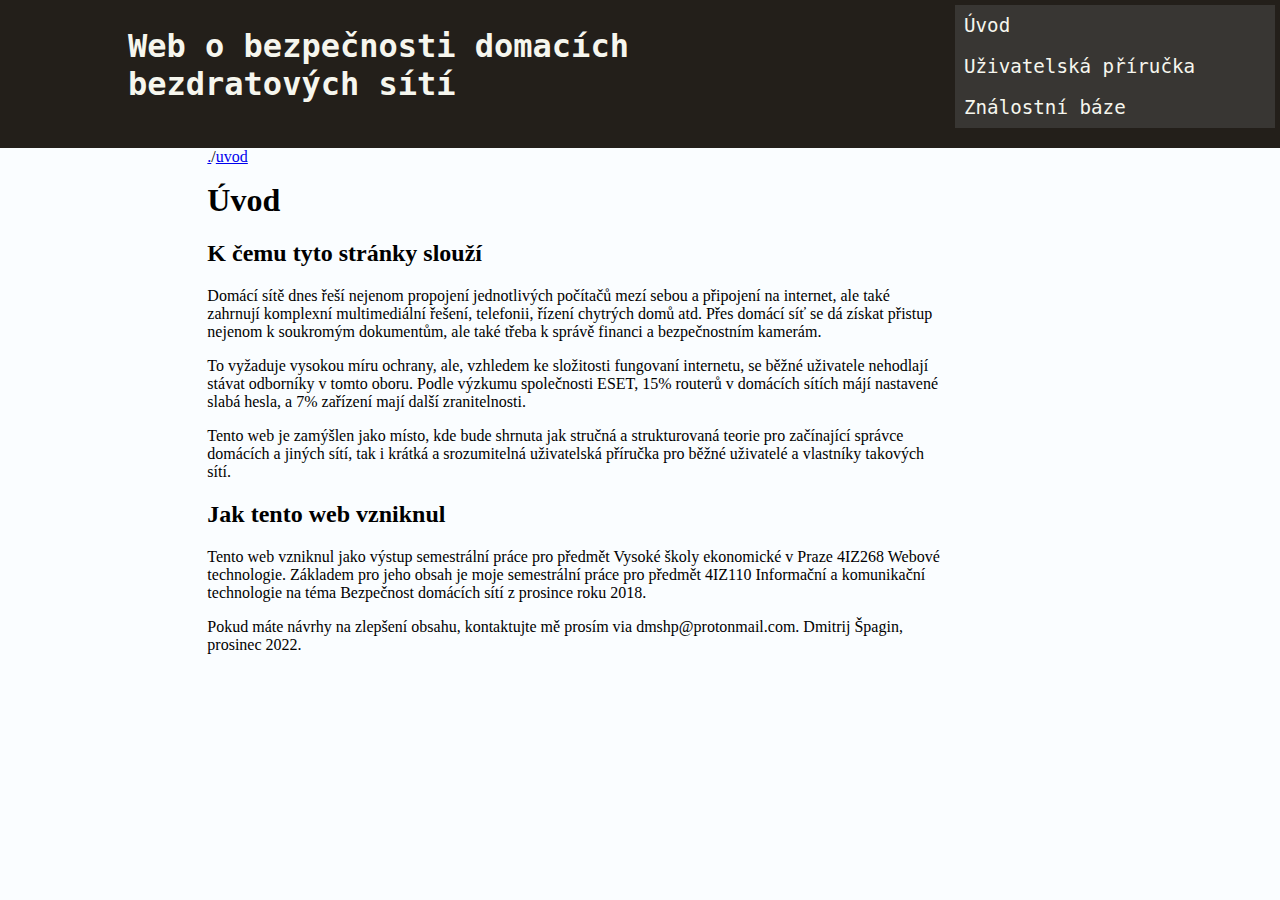
==== WEB/bezpecnost-domacich-siti/uvod/index.html @ 4afe1d1c "css pro tisk a drobne upravy" ====
<!DOCTYPE html>
<html lang="cs">
<head>
    <meta charset="UTF-8">
    <meta http-equiv="X-UA-Compatible" content="IE=edge">
    <meta name="viewport" content="width=device-width, initial-scale=1.0">
    <title>Úvod | Web o bezpečnosti domacích bezdratových sítí</title>
    <link rel="stylesheet" href="./../assets/css/main.css" media="screen">
    <link rel="stylesheet" href="./../assets/css/print.css" media="print">
</head>
<body>
    <header>
        <h2 class="webName">Web o bezpečnosti domacích bezdratových sítí</h2>
    </header>
    <div id="navBar">
        <ul class="navList">
            <li><a class="navLevel1 navLink" href="./../uvod/index.html">Úvod</a></li>
            <li><a class="navLevel1 navLink" href="./../zakladni-uzivatelska-prirucka/index.html">Uživatelská příručka</a></li>
            <li><a class="navLevel1 navParentLink" href="./../znalostni-baze/index.html">Ználostní báze</a>
                <ul class="navList">
                    <li><a class="navLevel2 navLink" href="./../znalostni-baze/struktura-a-topologie/index.html">Struktura a topologie</a></li>
                    <li><a class="navLevel2 navLink" href="./../znalostni-baze/potencialni-hrozby/index.html">Potenciální hrozby</a></li>
                    <li><a class="navLevel2 navParentLink" href="./../znalostni-baze/metody-zabezpeceni/index.html">Metody zabezpečení</a>
                        <ul class="navList">
                            <li><a class="navLevel3 navLink" href="./../znalostni-baze/metody-zabezpeceni/ochrana-obvodu/index.html">Ochrana obvodu</a></li>
                            <li><a class="navLevel3 navLink" href="./../znalostni-baze/metody-zabezpeceni/zabezpeceni-bezdratove-site/index.html">Zabezpečení bezdrátové sítě</a></li>
                            <li><a class="navLevel3 navLink" href="./../znalostni-baze/metody-zabezpeceni/zabezpeceni-uvnitr-site/index.html">Zabezpečení uvnitř sítě</a></li>
                        </ul>
                    </li>
                </ul>
            </li>
        </ul>
    </div>
    <div class="pageLocation">
        <a href="./../index.html">.</a>/<a href="./index.html">uvod</a>
    </div>
    <div class="content">
        <p><h1 class="pageName">Úvod</h1></p>
        <p><h2>K čemu tyto stránky slouží</h2></p>
        <p>Domácí sítě dnes řeší nejenom propojení jednotlivých počítačů mezí sebou a připojení na internet, ale také zahrnují komplexní multimediální řešení, telefonii, řízení chytrých domů atd. Přes domácí síť se dá získat přistup nejenom k soukromým dokumentům, ale také třeba k správě financi a bezpečnostním kamerám.</p>
        <p>To vyžaduje vysokou míru ochrany, ale, vzhledem ke složitosti fungovaní internetu, se běžné uživatele nehodlají stávat odborníky v tomto oboru. Podle výzkumu společnosti ESET, 15% routerů v domácích sítích májí nastavené slabá hesla, a 7% zařízení mají další zranitelnosti.</p>
        <p>Tento web je zamýšlen jako místo, kde bude shrnuta jak stručná a strukturovaná teorie pro začínající správce domácích a jiných sítí, tak i krátká a srozumitelná uživatelská příručka pro běžné uživatelé a vlastníky takových sítí.</p>
        <p><h2>Jak tento web vzniknul</h2></p>
        <p>Tento web vzniknul jako výstup semestrální práce pro předmět Vysoké školy ekonomické v Praze 4IZ268 Webové technologie. Základem pro jeho obsah je moje semestrální práce pro předmět 4IZ110 Informační a komunikační technologie na téma Bezpečnost domácích sítí z prosince roku 2018.</p>
        <p>Pokud máte návrhy na zlepšení obsahu, kontaktujte mě prosím via dmshp@protonmail.com. Dmitrij Špagin, prosinec 2022.</p>
    </div>
</body>
</html>
---- WEB/bezpecnost-domacich-siti/assets/css/main.css ----
body{
    margin: 0;
    background-color: rgb(250, 253, 255);
    min-width: 860px;
}
header{
    background-color: #231f1a;
    height: 148px;
    /* min-width: 860px; */
}
.webName{
    font-family:"Lucida Console", monospace;
    color: rgb(246, 246, 238);
    margin: 0;
    width: 602px;
    padding-top: 27px;
    padding-left: 10%;
    font-size: xx-large;
    display: inline-block;
    position:absolute;
}
#navBar{
    width: 25%;
    min-width: 300px;
    position:fixed;
    top: 0;
    right: 0;
    padding: 5px;
 /* display: inline-block; */
    background-color: #231f1a;
}
ul.navList{
    margin: 0;
    padding: 0;
    list-style: none;
}
.navLink{
    display: block;
    /* margin-left: 5px; */
    border-color: #231f1a;
    border-top: 5px;
    /* margin-bottom: 0; */
    padding: 9px;
    /* background-color: #a5a3a0; */
    font-family:"Lucida Console", monospace;
    text-decoration: none;
    font-size: larger;
    color: rgb(246, 246, 238);
}
.navParentLink{
    display: block;
    margin: 0px;
    border-color: #231f1a;
    border-top: 5px;
    /* margin-bottom: 0; */
    padding: 9px;
    /* background-color: #383633; */
    font-family:"Lucida Console", monospace;
    text-decoration: none;
    font-size: larger;
    color: rgb(246, 246, 238); 
}
.navParentLink + ul.navList{
    display:none;
}
.navParentLink:hover + ul.navList{
    display:block;
}
ul.navList:hover{
    display:block;
}
.navLevel1{
    background-color: #383633;
}
.navLevel2{
    background-color: #585857;
    display: block;
    /* padding-left: 25px; */
}
.navLevel3{
    background-color: #908f8e;
    display: block;
    /* padding-left: 45px; */
}
.navLink:hover{
    background-color: #3fb8f9;
    text-decoration: underline;
}
.navLink:focus{
    background-color: #43748e;
    text-decoration: underline;
}
.navParentLink:hover{
    background-color: #3fb8f9;
    text-decoration: underline;
}
.navParentLink:focus{
    background-color: #43748e;
    text-decoration: underline;
}
.pageLocation{
    padding-left: 16.2%;
}
.pageName{
    margin-top: 15px;
}
.content{
    padding-left: 16.2%;
    padding-right: 26.24%;
    min-width: 480px;
    max-width: 734px;
}
---- WEB/bezpecnost-domacich-siti/assets/css/print.css ----
header{
    height: 110px;
}
.webName{
    font-family:"Lucida Console", monospace;
    color: rgb(0, 0, 0);
    margin: 0;
    width: 602px;
    padding-top: 27px;
    /* padding-left: 10%; */
    font-size: xx-large;
    display: inline-block;
    position:absolute;
}
#navBar{
    display: none;
}
.pageLocation{
    display: none;
}
.pageName{
    margin-top: 15px;
}
.content{
    padding-left: 14.14%;
    padding-right: 14.14%;
}
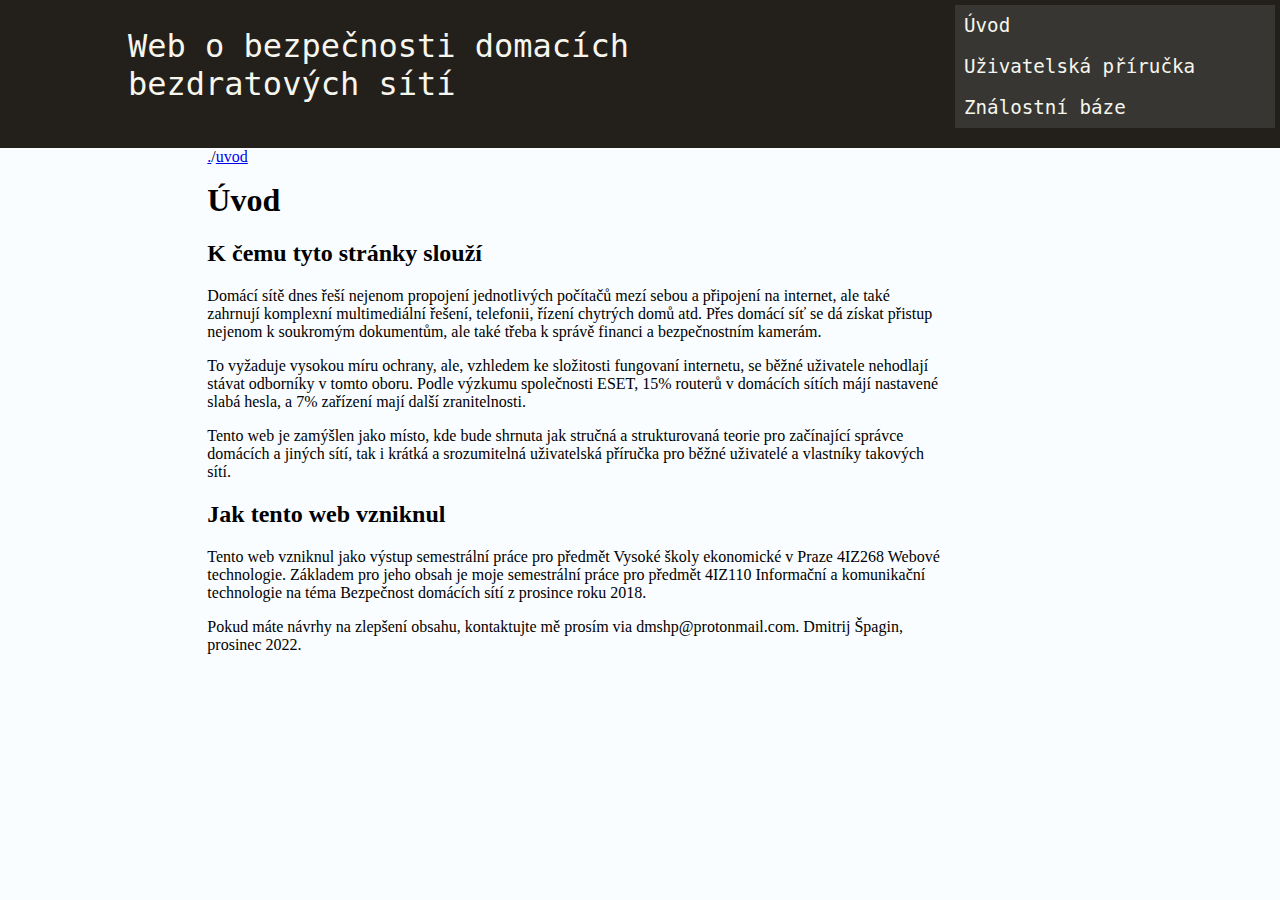
==== commit 7bc6617c: "pridani faviconu" ====
--- a/WEB/bezpecnost-domacich-siti/uvod/index.html
+++ b/WEB/bezpecnost-domacich-siti/uvod/index.html
@@ -7,10 +7,12 @@
     <title>Úvod | Web o bezpečnosti domacích bezdratových sítí</title>
     <link rel="stylesheet" href="./../assets/css/main.css" media="screen">
     <link rel="stylesheet" href="./../assets/css/print.css" media="print">
+    <link rel="icon" type="image/png" href="./../assets/img/favicon.png">
 </head>
 <body>
     <header>
-        <h2 class="webName">Web o bezpečnosti domacích bezdratových sítí</h2>
+        <!-- <h2 id="webName">Web o bezpečnosti domacích bezdratových sítí</h2> -->
+        <a id="webName" href="./..">Web o bezpečnosti domacích bezdratových sítí</a>
     </header>
     <div id="navBar">
         <ul class="navList">
@@ -32,7 +34,7 @@
         </ul>
     </div>
     <div class="pageLocation">
-        <a href="./../index.html">.</a>/<a href="./index.html">uvod</a>
+        <a href="./..">.</a>/<a href=".">uvod</a>
     </div>
     <div class="content">
         <p><h1 class="pageName">Úvod</h1></p>
--- a/WEB/bezpecnost-domacich-siti/assets/css/main.css
+++ b/WEB/bezpecnost-domacich-siti/assets/css/main.css
@@ -8,8 +8,9 @@
     height: 148px;
     /* min-width: 860px; */
 }
-.webName{
+#webName{
     font-family:"Lucida Console", monospace;
+    text-decoration: none;
     color: rgb(246, 246, 238);
     margin: 0;
     width: 602px;
@@ -19,6 +20,12 @@
     display: inline-block;
     position:absolute;
 }
+/* 
+*
+*navigation menu styling
+*
+*
+*/
 #navBar{
     width: 25%;
     min-width: 300px;
@@ -36,12 +43,7 @@
 }
 .navLink{
     display: block;
-    /* margin-left: 5px; */
-    border-color: #231f1a;
-    border-top: 5px;
-    /* margin-bottom: 0; */
     padding: 9px;
-    /* background-color: #a5a3a0; */
     font-family:"Lucida Console", monospace;
     text-decoration: none;
     font-size: larger;
@@ -50,11 +52,7 @@
 .navParentLink{
     display: block;
     margin: 0px;
-    border-color: #231f1a;
-    border-top: 5px;
-    /* margin-bottom: 0; */
     padding: 9px;
-    /* background-color: #383633; */
     font-family:"Lucida Console", monospace;
     text-decoration: none;
     font-size: larger;
@@ -75,12 +73,10 @@
 .navLevel2{
     background-color: #585857;
     display: block;
-    /* padding-left: 25px; */
 }
 .navLevel3{
     background-color: #908f8e;
     display: block;
-    /* padding-left: 45px; */
 }
 .navLink:hover{
     background-color: #3fb8f9;
@@ -98,6 +94,13 @@
     background-color: #43748e;
     text-decoration: underline;
 }
+/* 
+*end of navigation menu styling
+*
+*
+
+*/
+
 .pageLocation{
     padding-left: 16.2%;
 }
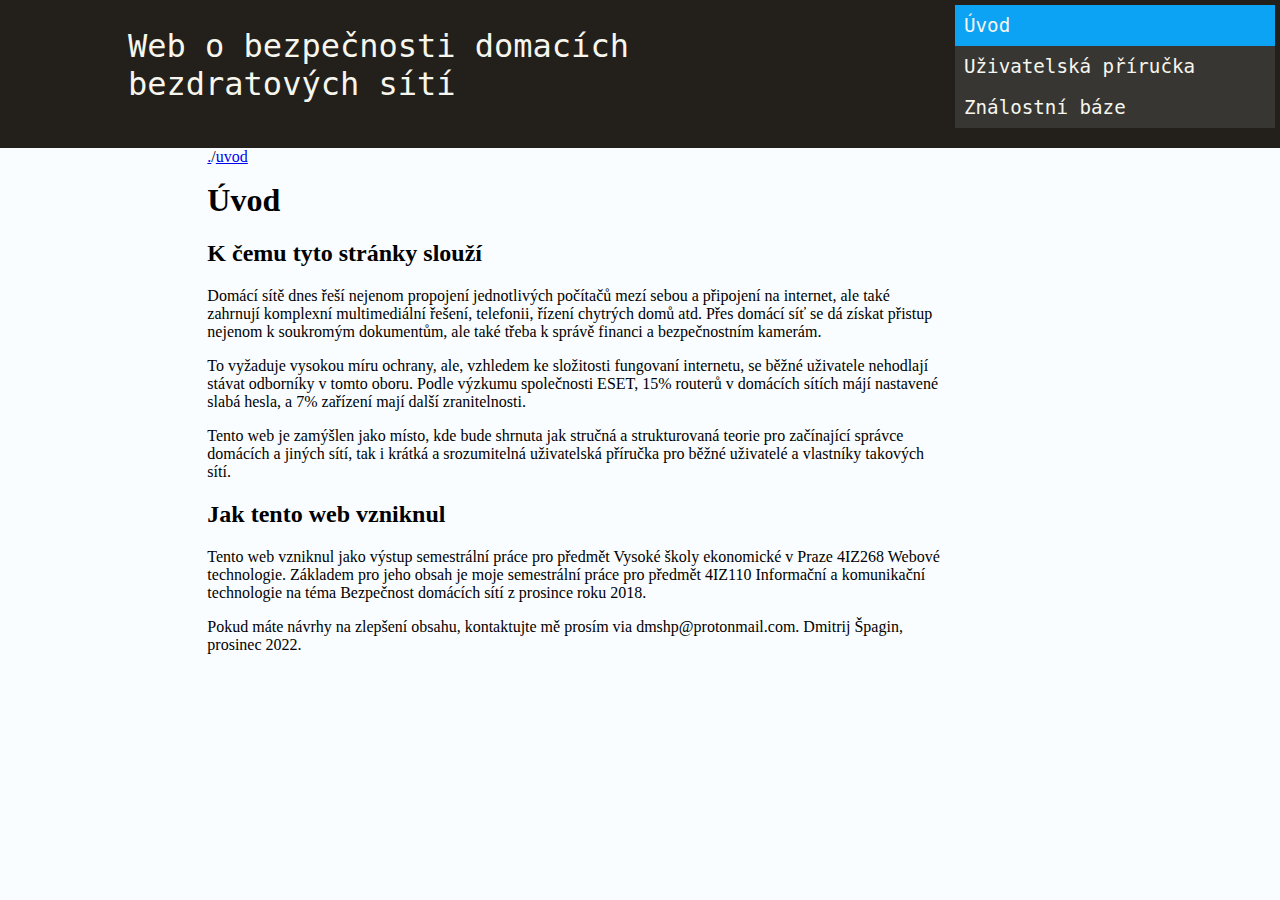
==== commit 6970da09: "Oznaceni aktualni polozky menu" ====
--- a/WEB/bezpecnost-domacich-siti/uvod/index.html
+++ b/WEB/bezpecnost-domacich-siti/uvod/index.html
@@ -16,7 +16,7 @@
     </header>
     <div id="navBar">
         <ul class="navList">
-            <li><a class="navLevel1 navLink" href="./../uvod/index.html">Úvod</a></li>
+            <li><a id="actualNavItem" class="navLevel1 navLink" href="./../uvod/index.html">Úvod</a></li>
             <li><a class="navLevel1 navLink" href="./../zakladni-uzivatelska-prirucka/index.html">Uživatelská příručka</a></li>
             <li><a class="navLevel1 navParentLink" href="./../znalostni-baze/index.html">Ználostní báze</a>
                 <ul class="navList">
--- a/WEB/bezpecnost-domacich-siti/assets/css/main.css
+++ b/WEB/bezpecnost-domacich-siti/assets/css/main.css
@@ -23,7 +23,6 @@
 /* 
 *
 *navigation menu styling
-*
 *
 */
 #navBar{
@@ -61,11 +60,17 @@
 .navParentLink + ul.navList{
     display:none;
 }
+.navParentLink + ul.navList.navKeepOpen{
+    display:block;
+}
 .navParentLink:hover + ul.navList{
     display:block;
 }
 ul.navList:hover{
     display:block;
+}
+#actualNavItem{
+    background-color: #0ca3f5;
 }
 .navLevel1{
     background-color: #383633;
@@ -94,11 +99,10 @@
     background-color: #43748e;
     text-decoration: underline;
 }
-/* 
+/*
+* 
 *end of navigation menu styling
 *
-*
-
 */
 
 .pageLocation{
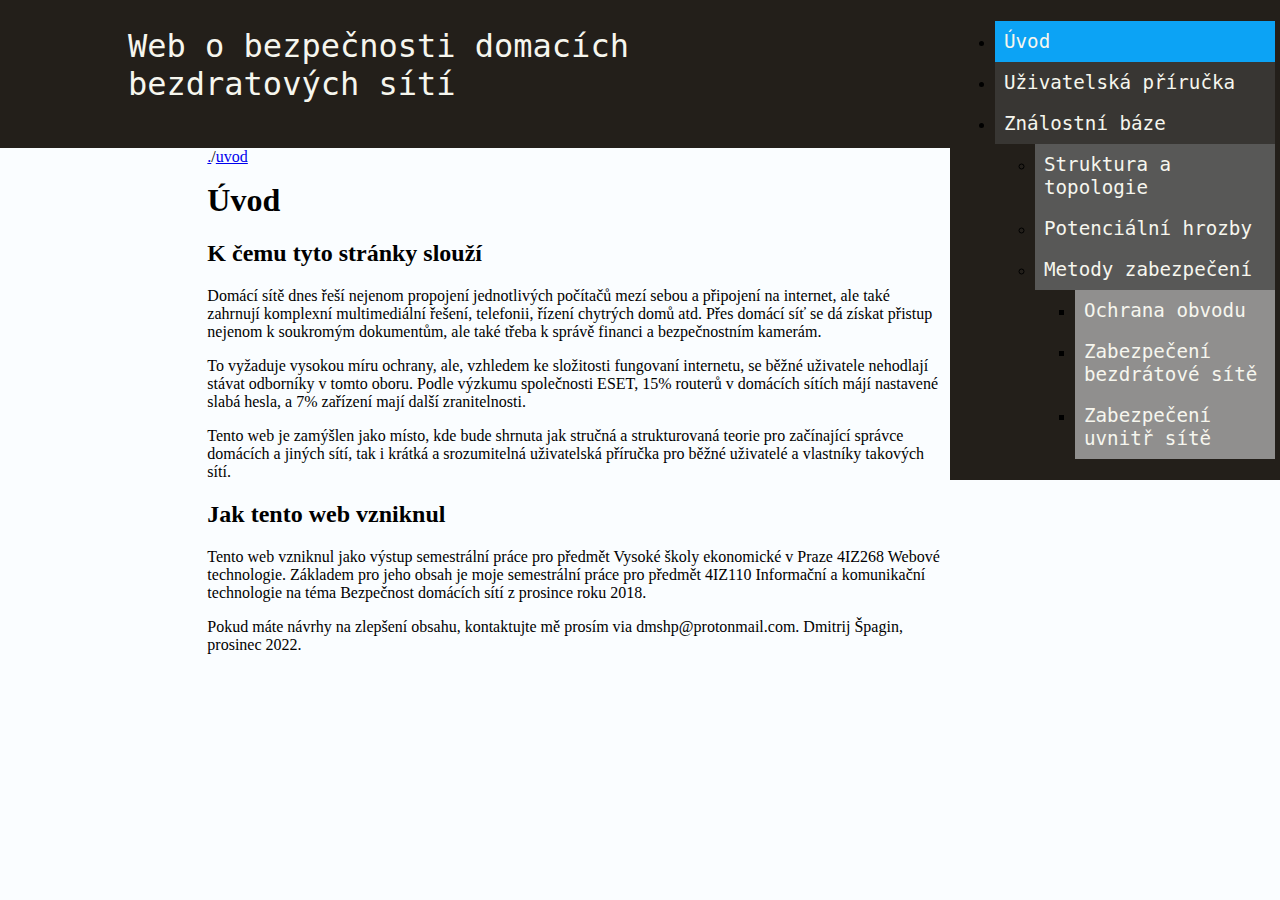
==== commit cf2bb510: "doplneni tagu menu a main kde je to vhodne" ====
--- a/WEB/bezpecnost-domacich-siti/uvod/index.html
+++ b/WEB/bezpecnost-domacich-siti/uvod/index.html
@@ -15,28 +15,28 @@
         <a id="webName" href="./..">Web o bezpečnosti domacích bezdratových sítí</a>
     </header>
     <div id="navBar">
-        <ul class="navList">
+        <menu class="navList">
             <li><a id="actualNavItem" class="navLevel1 navLink" href="./../uvod/index.html">Úvod</a></li>
             <li><a class="navLevel1 navLink" href="./../zakladni-uzivatelska-prirucka/index.html">Uživatelská příručka</a></li>
             <li><a class="navLevel1 navParentLink" href="./../znalostni-baze/index.html">Ználostní báze</a>
-                <ul class="navList">
+                <menu class="navList">
                     <li><a class="navLevel2 navLink" href="./../znalostni-baze/struktura-a-topologie/index.html">Struktura a topologie</a></li>
                     <li><a class="navLevel2 navLink" href="./../znalostni-baze/potencialni-hrozby/index.html">Potenciální hrozby</a></li>
                     <li><a class="navLevel2 navParentLink" href="./../znalostni-baze/metody-zabezpeceni/index.html">Metody zabezpečení</a>
-                        <ul class="navList">
+                        <menu class="navList">
                             <li><a class="navLevel3 navLink" href="./../znalostni-baze/metody-zabezpeceni/ochrana-obvodu/index.html">Ochrana obvodu</a></li>
                             <li><a class="navLevel3 navLink" href="./../znalostni-baze/metody-zabezpeceni/zabezpeceni-bezdratove-site/index.html">Zabezpečení bezdrátové sítě</a></li>
                             <li><a class="navLevel3 navLink" href="./../znalostni-baze/metody-zabezpeceni/zabezpeceni-uvnitr-site/index.html">Zabezpečení uvnitř sítě</a></li>
-                        </ul>
+                        </menu>
                     </li>
-                </ul>
+                </menu>
             </li>
-        </ul>
+        </menu>
     </div>
     <div class="pageLocation">
         <a href="./..">.</a>/<a href=".">uvod</a>
     </div>
-    <div class="content">
+    <main class="content">
         <p><h1 class="pageName">Úvod</h1></p>
         <p><h2>K čemu tyto stránky slouží</h2></p>
         <p>Domácí sítě dnes řeší nejenom propojení jednotlivých počítačů mezí sebou a připojení na internet, ale také zahrnují komplexní multimediální řešení, telefonii, řízení chytrých domů atd. Přes domácí síť se dá získat přistup nejenom k soukromým dokumentům, ale také třeba k správě financi a bezpečnostním kamerám.</p>
@@ -45,6 +45,6 @@
         <p><h2>Jak tento web vzniknul</h2></p>
         <p>Tento web vzniknul jako výstup semestrální práce pro předmět Vysoké školy ekonomické v Praze 4IZ268 Webové technologie. Základem pro jeho obsah je moje semestrální práce pro předmět 4IZ110 Informační a komunikační technologie na téma Bezpečnost domácích sítí z prosince roku 2018.</p>
         <p>Pokud máte návrhy na zlepšení obsahu, kontaktujte mě prosím via dmshp@protonmail.com. Dmitrij Špagin, prosinec 2022.</p>
-    </div>
+    </main>
 </body>
 </html>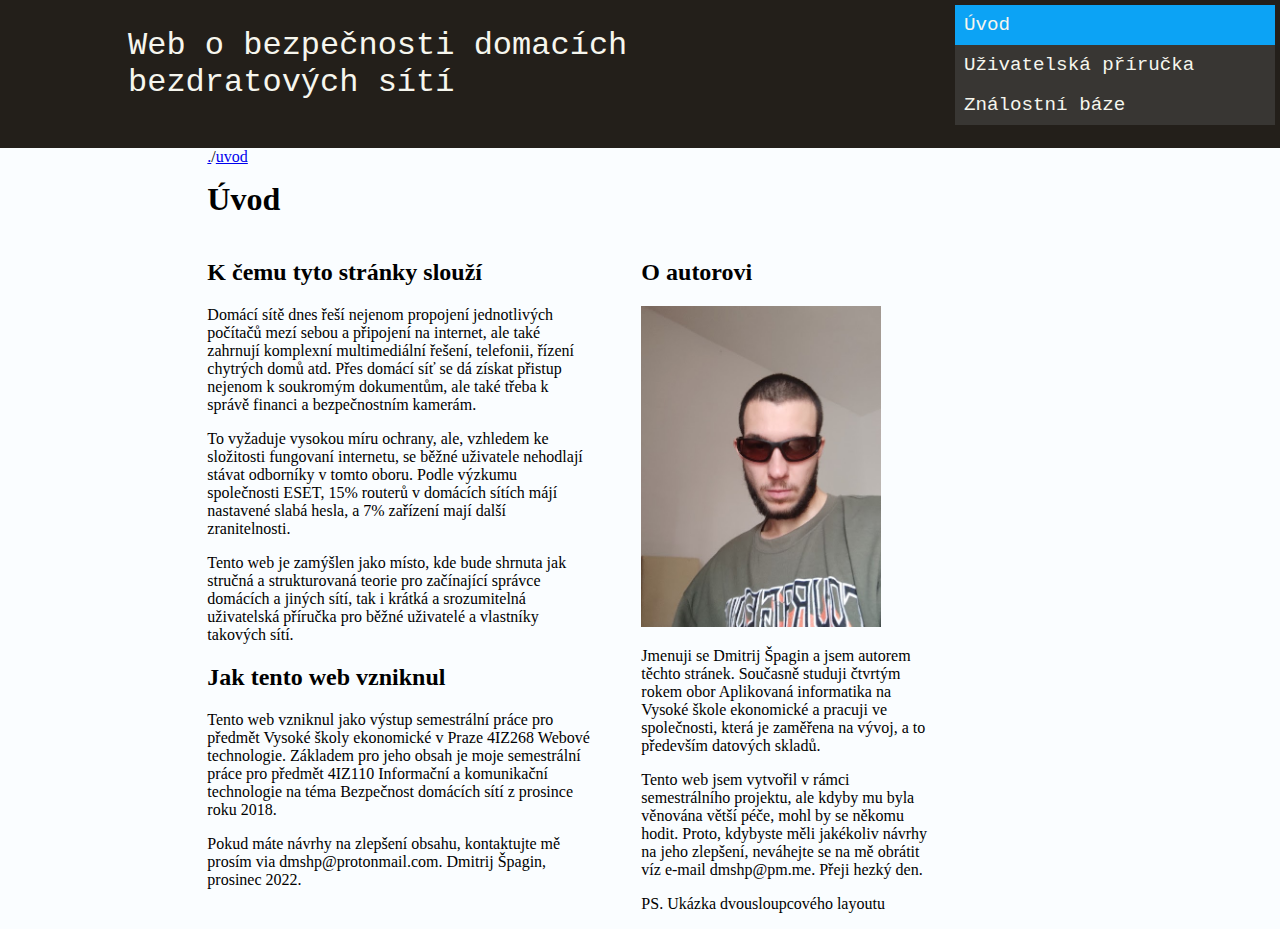
==== commit 9d737060: "drobne upravy" ====
--- a/WEB/bezpecnost-domacich-siti/uvod/index.html
+++ b/WEB/bezpecnost-domacich-siti/uvod/index.html
@@ -36,15 +36,26 @@
     <div class="pageLocation">
         <a href="./..">.</a>/<a href=".">uvod</a>
     </div>
-    <main class="content">
-        <p><h1 class="pageName">Úvod</h1></p>
-        <p><h2>K čemu tyto stránky slouží</h2></p>
-        <p>Domácí sítě dnes řeší nejenom propojení jednotlivých počítačů mezí sebou a připojení na internet, ale také zahrnují komplexní multimediální řešení, telefonii, řízení chytrých domů atd. Přes domácí síť se dá získat přistup nejenom k soukromým dokumentům, ale také třeba k správě financi a bezpečnostním kamerám.</p>
-        <p>To vyžaduje vysokou míru ochrany, ale, vzhledem ke složitosti fungovaní internetu, se běžné uživatele nehodlají stávat odborníky v tomto oboru. Podle výzkumu společnosti ESET, 15% routerů v domácích sítích májí nastavené slabá hesla, a 7% zařízení mají další zranitelnosti.</p>
-        <p>Tento web je zamýšlen jako místo, kde bude shrnuta jak stručná a strukturovaná teorie pro začínající správce domácích a jiných sítí, tak i krátká a srozumitelná uživatelská příručka pro běžné uživatelé a vlastníky takových sítí.</p>
-        <p><h2>Jak tento web vzniknul</h2></p>
-        <p>Tento web vzniknul jako výstup semestrální práce pro předmět Vysoké školy ekonomické v Praze 4IZ268 Webové technologie. Základem pro jeho obsah je moje semestrální práce pro předmět 4IZ110 Informační a komunikační technologie na téma Bezpečnost domácích sítí z prosince roku 2018.</p>
-        <p>Pokud máte návrhy na zlepšení obsahu, kontaktujte mě prosím via dmshp@protonmail.com. Dmitrij Špagin, prosinec 2022.</p>
+    <div class="content">
+        <h1 class="pageName">Úvod</h1>
+    </div>
+    <main class="content multiColumn">
+        <section class="mainContent">
+            <p><h2>K čemu tyto stránky slouží</h2></p>
+            <p>Domácí sítě dnes řeší nejenom propojení jednotlivých počítačů mezí sebou a připojení na internet, ale také zahrnují komplexní multimediální řešení, telefonii, řízení chytrých domů atd. Přes domácí síť se dá získat přistup nejenom k soukromým dokumentům, ale také třeba k správě financi a bezpečnostním kamerám.</p>
+            <p>To vyžaduje vysokou míru ochrany, ale, vzhledem ke složitosti fungovaní internetu, se běžné uživatele nehodlají stávat odborníky v tomto oboru. Podle výzkumu společnosti ESET, 15% routerů v domácích sítích májí nastavené slabá hesla, a 7% zařízení mají další zranitelnosti.</p>
+            <p>Tento web je zamýšlen jako místo, kde bude shrnuta jak stručná a strukturovaná teorie pro začínající správce domácích a jiných sítí, tak i krátká a srozumitelná uživatelská příručka pro běžné uživatelé a vlastníky takových sítí.</p>
+            <p><h2>Jak tento web vzniknul</h2></p>
+            <p>Tento web vzniknul jako výstup semestrální práce pro předmět Vysoké školy ekonomické v Praze 4IZ268 Webové technologie. Základem pro jeho obsah je moje semestrální práce pro předmět 4IZ110 Informační a komunikační technologie na téma Bezpečnost domácích sítí z prosince roku 2018.</p>
+            <p>Pokud máte návrhy na zlepšení obsahu, kontaktujte mě prosím via dmshp@protonmail.com. Dmitrij Špagin, prosinec 2022.</p>
+        </section>
+        <section class="sidebar">
+            <p><h2>O autorovi</h2></p>
+            <img src="./../assets/img/fotka-autora.jpeg" alt="Portrét autora" width="80%">
+            <p>Jmenuji se Dmitrij Špagin a jsem autorem těchto stránek. Současně studuji čtvrtým rokem obor Aplikovaná informatika na Vysoké škole ekonomické a pracuji ve společnosti, která je zaměřena na vývoj, a to především datových skladů.</p>
+            <p>Tento web jsem vytvořil v rámci semestrálního projektu, ale kdyby mu byla věnována větší péče, mohl by se někomu hodit. Proto, kdybyste měli jakékoliv návrhy na jeho zlepšení, neváhejte se na mě obrátit víz e-mail dmshp@pm.me. Přeji hezký den.</p>
+            <p>PS. Ukázka dvousloupcového layoutu</p>
+        </section>
     </main>
 </body>
 </html>--- a/WEB/bezpecnost-domacich-siti/assets/css/main.css
+++ b/WEB/bezpecnost-domacich-siti/assets/css/main.css
@@ -1,12 +1,12 @@
 body{
     margin: 0;
     background-color: rgb(250, 253, 255);
-    min-width: 860px;
+    min-width: 800px;
 }
 header{
     background-color: #231f1a;
     height: 148px;
-    /* min-width: 860px; */
+    min-width: 800px;
 }
 #webName{
     font-family:"Lucida Console", monospace;
@@ -17,7 +17,7 @@
     padding-top: 27px;
     padding-left: 10%;
     font-size: xx-large;
-    display: inline-block;
+    /* display: inline-block; */
     position:absolute;
 }
 /* 
@@ -35,7 +35,7 @@
  /* display: inline-block; */
     background-color: #231f1a;
 }
-ul.navList{
+menu.navList{
     margin: 0;
     padding: 0;
     list-style: none;
@@ -57,16 +57,16 @@
     font-size: larger;
     color: rgb(246, 246, 238); 
 }
-.navParentLink + ul.navList{
+.navParentLink + menu.navList{
     display:none;
 }
-.navParentLink + ul.navList.navKeepOpen{
+.navParentLink + menu.navList.navKeepOpen{
     display:block;
 }
-.navParentLink:hover + ul.navList{
+.navParentLink:hover + menu.navList{
     display:block;
 }
-ul.navList:hover{
+menu.navList:hover{
     display:block;
 }
 #actualNavItem{
@@ -110,10 +110,27 @@
 }
 .pageName{
     margin-top: 15px;
+    display:block;
 }
 .content{
     padding-left: 16.2%;
-    padding-right: 26.24%;
+    padding-right: 20.24%;
     min-width: 480px;
     max-width: 734px;
+}
+main.content.multiColumn{
+    display: flex;
+    /* width: 1000px; */
+}
+.multiColumn > .sidebar{
+    max-width: 37%;
+    max-width: 300px;
+}
+.multiColumn > .mainContent{
+    /* width: auto; */
+    min-width: 480;
+    padding-right: 7%;
+}
+.caution{
+    color: red;
 }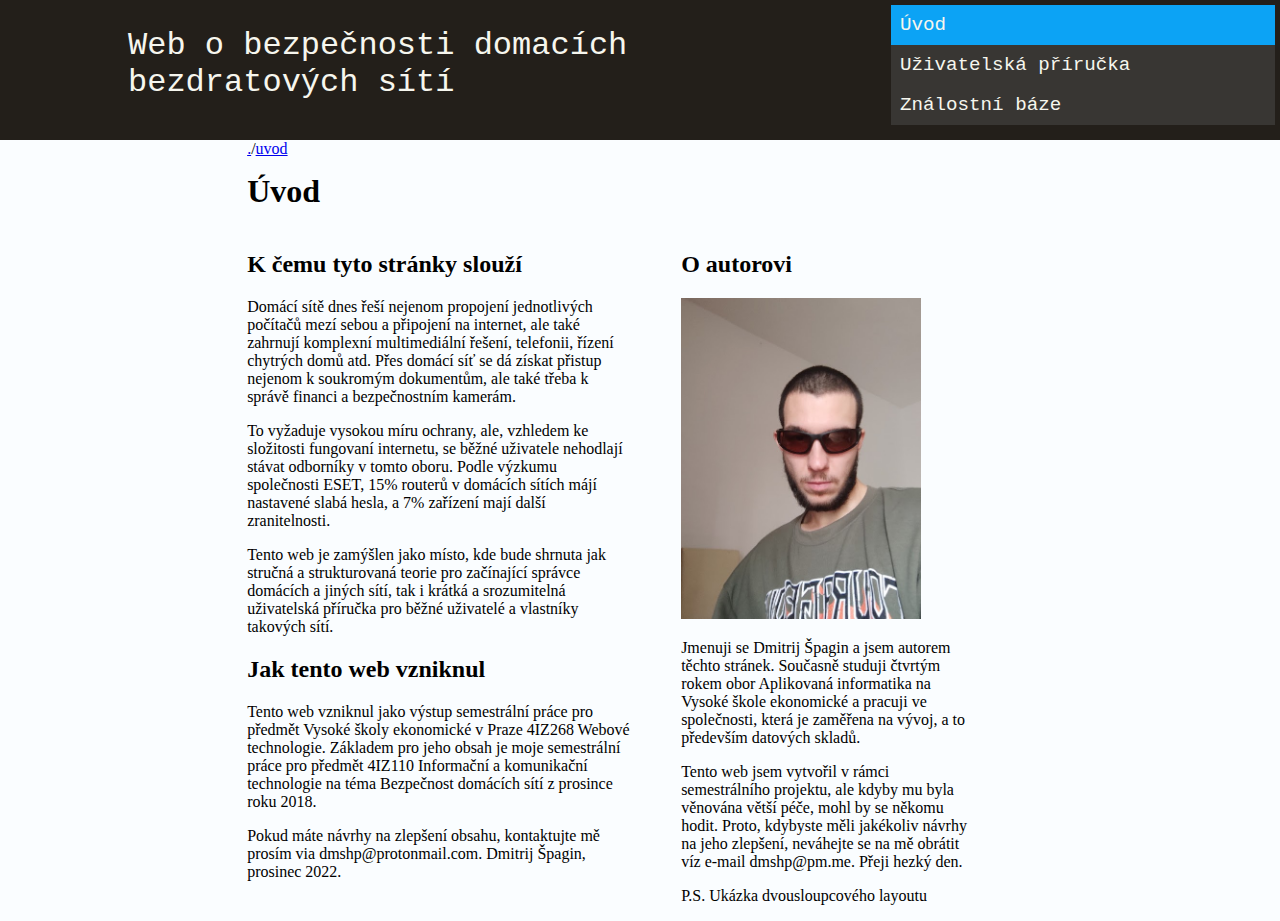
==== commit d90d449e: "transparentnost" ====
--- a/WEB/bezpecnost-domacich-siti/uvod/index.html
+++ b/WEB/bezpecnost-domacich-siti/uvod/index.html
@@ -54,7 +54,7 @@
             <img src="./../assets/img/fotka-autora.jpeg" alt="Portrét autora" width="80%">
             <p>Jmenuji se Dmitrij Špagin a jsem autorem těchto stránek. Současně studuji čtvrtým rokem obor Aplikovaná informatika na Vysoké škole ekonomické a pracuji ve společnosti, která je zaměřena na vývoj, a to především datových skladů.</p>
             <p>Tento web jsem vytvořil v rámci semestrálního projektu, ale kdyby mu byla věnována větší péče, mohl by se někomu hodit. Proto, kdybyste měli jakékoliv návrhy na jeho zlepšení, neváhejte se na mě obrátit víz e-mail dmshp@pm.me. Přeji hezký den.</p>
-            <p>PS. Ukázka dvousloupcového layoutu</p>
+            <p>P.S. Ukázka dvousloupcového layoutu</p>
         </section>
     </main>
 </body>
--- a/WEB/bezpecnost-domacich-siti/assets/css/main.css
+++ b/WEB/bezpecnost-domacich-siti/assets/css/main.css
@@ -1,40 +1,86 @@
 body{
     margin: 0;
     background-color: rgb(250, 253, 255);
-    min-width: 800px;
+    /* min-width: 800px; */
 }
-header{
-    background-color: #231f1a;
-    height: 148px;
-    min-width: 800px;
+
+@media (min-width: 1300px){
+    header{
+        background-color: #231f1a;
+        height: 140px;
+        /* min-width: 800px; */
+        /* padding: auto; */
+        /* text-align: center; */
+    }
+    #webName{
+        font-family:"Lucida Console", monospace;
+        text-decoration: none;
+        color: rgb(246, 246, 238);
+        /* margin:auto; */
+        width: 70%;
+        max-width: 602px;
+        min-width: 560px;
+        margin-top: 27px;
+        /* padding-right: 100px; */
+        padding-left: 17%;
+        font-size: xx-large;
+        /* display: block; */
+        position:absolute;
+    }
+    
+    #navBar{
+        /* width: 25%; */
+        width: 300px;
+        position:fixed;
+        display: block;
+        top: 0;
+        right: 0;
+        padding: 5px;
+        background-color: #231f1a;
+    }
+    .navParentLink + menu.navList.navKeepOpen{
+        display:block;
+    }
 }
-#webName{
-    font-family:"Lucida Console", monospace;
-    text-decoration: none;
-    color: rgb(246, 246, 238);
-    margin: 0;
-    width: 602px;
-    padding-top: 27px;
-    padding-left: 10%;
-    font-size: xx-large;
-    /* display: inline-block; */
-    position:absolute;
+@media (max-width: 1299px){
+    header{
+        background-color: #231f1a;
+        height:140px;
+        /* min-width: 800px; */
+        /* padding: auto; */
+        /* text-align: center; */
+    }
+    #webName{
+        font-family:"Lucida Console", monospace;
+        text-decoration: none;
+        color: rgb(246, 246, 238);
+        /* margin:auto; */
+        width: 55%;
+        max-width: 602px;
+        min-width: 420px;
+        margin-top: 27px;
+        /* padding-right: 100px; */
+        padding-left: 10%;
+        font-size: xx-large;
+        /* display: block; */
+        position:absolute;
+    }
+    #navBar{
+        width: 30%;
+        min-width: 250px;
+        position: absolute;
+        display: inline-block;
+        top: 0;
+        right: 0;
+        padding: 5px;
+        background-color: #231f1a;
+    }
 }
 /* 
 *
 *navigation menu styling
 *
 */
-#navBar{
-    width: 25%;
-    min-width: 300px;
-    position:fixed;
-    top: 0;
-    right: 0;
-    padding: 5px;
- /* display: inline-block; */
-    background-color: #231f1a;
-}
 menu.navList{
     margin: 0;
     padding: 0;
@@ -60,9 +106,7 @@
 .navParentLink + menu.navList{
     display:none;
 }
-.navParentLink + menu.navList.navKeepOpen{
-    display:block;
-}
+
 .navParentLink:hover + menu.navList{
     display:block;
 }
@@ -107,6 +151,10 @@
 
 .pageLocation{
     padding-left: 16.2%;
+    padding-right: 20.24%;
+    min-width: 480px;
+    max-width: 734px;
+    margin: auto;
 }
 .pageName{
     margin-top: 15px;
@@ -117,6 +165,8 @@
     padding-right: 20.24%;
     min-width: 480px;
     max-width: 734px;
+    margin: auto;
+
 }
 main.content.multiColumn{
     display: flex;
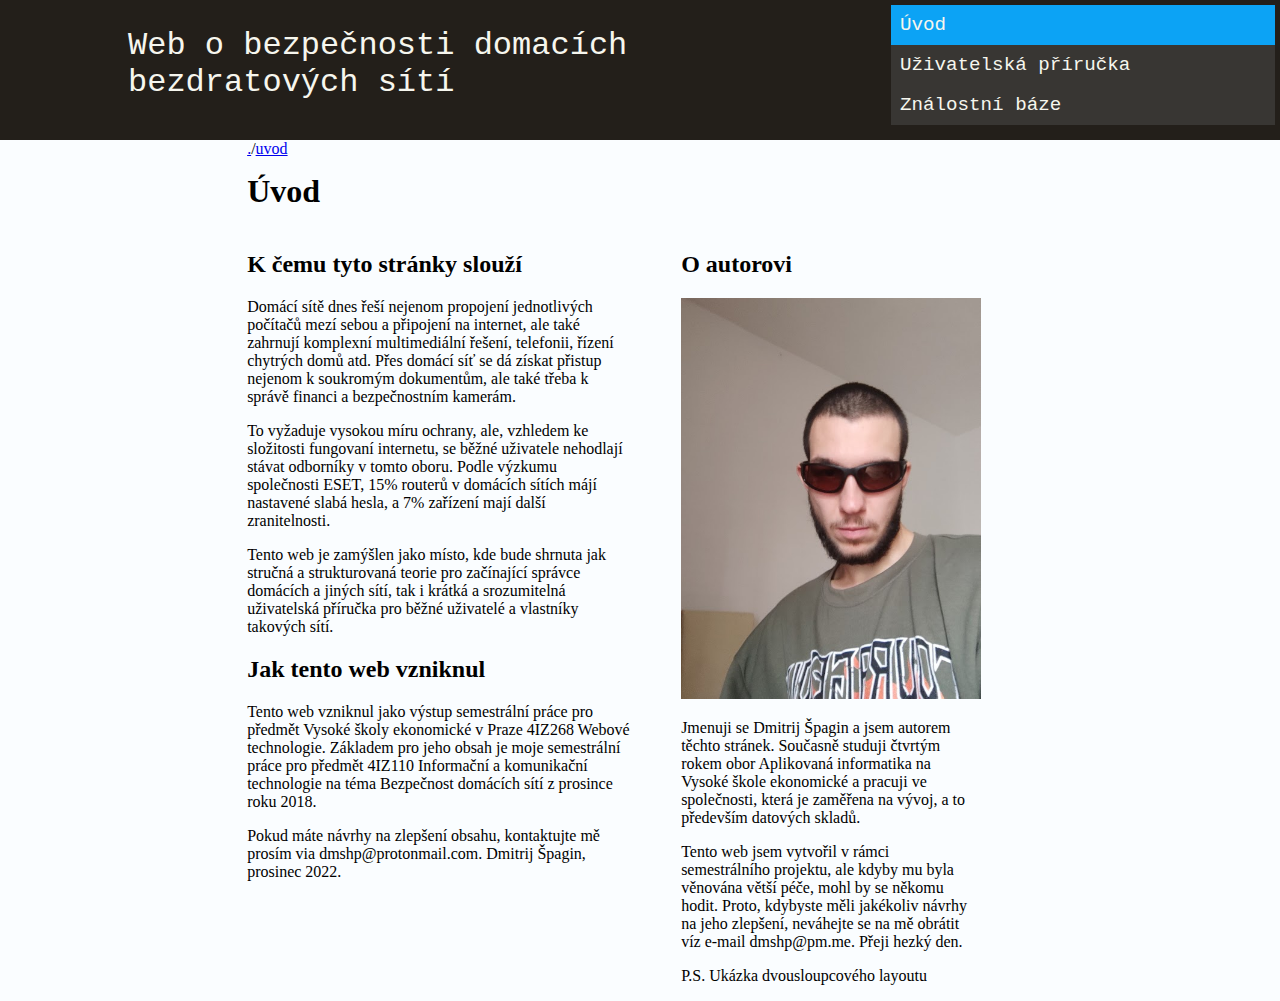
==== commit e1cd7373: "detaily" ====
--- a/WEB/bezpecnost-domacich-siti/uvod/index.html
+++ b/WEB/bezpecnost-domacich-siti/uvod/index.html
@@ -16,17 +16,17 @@
     </header>
     <div id="navBar">
         <menu class="navList">
-            <li><a id="actualNavItem" class="navLevel1 navLink" href="./../uvod/index.html">Úvod</a></li>
-            <li><a class="navLevel1 navLink" href="./../zakladni-uzivatelska-prirucka/index.html">Uživatelská příručka</a></li>
-            <li><a class="navLevel1 navParentLink" href="./../znalostni-baze/index.html">Ználostní báze</a>
+            <li><a id="actualNavItem" class="navLevel1 navLink" href="./../uvod">Úvod</a></li>
+            <li><a class="navLevel1 navLink" href="./../zakladni-uzivatelska-prirucka">Uživatelská příručka</a></li>
+            <li><a class="navLevel1 navParentLink" href="./../znalostni-baze">Ználostní báze</a>
                 <menu class="navList">
-                    <li><a class="navLevel2 navLink" href="./../znalostni-baze/struktura-a-topologie/index.html">Struktura a topologie</a></li>
-                    <li><a class="navLevel2 navLink" href="./../znalostni-baze/potencialni-hrozby/index.html">Potenciální hrozby</a></li>
-                    <li><a class="navLevel2 navParentLink" href="./../znalostni-baze/metody-zabezpeceni/index.html">Metody zabezpečení</a>
+                    <li><a class="navLevel2 navLink" href="./../znalostni-baze/struktura-a-topologie">Struktura a topologie</a></li>
+                    <li><a class="navLevel2 navLink" href="./../znalostni-baze/potencialni-hrozby">Potenciální hrozby</a></li>
+                    <li><a class="navLevel2 navParentLink" href="./../znalostni-baze/metody-zabezpeceni">Metody zabezpečení</a>
                         <menu class="navList">
-                            <li><a class="navLevel3 navLink" href="./../znalostni-baze/metody-zabezpeceni/ochrana-obvodu/index.html">Ochrana obvodu</a></li>
-                            <li><a class="navLevel3 navLink" href="./../znalostni-baze/metody-zabezpeceni/zabezpeceni-bezdratove-site/index.html">Zabezpečení bezdrátové sítě</a></li>
-                            <li><a class="navLevel3 navLink" href="./../znalostni-baze/metody-zabezpeceni/zabezpeceni-uvnitr-site/index.html">Zabezpečení uvnitř sítě</a></li>
+                            <li><a class="navLevel3 navLink" href="./../znalostni-baze/metody-zabezpeceni/ochrana-obvodu">Ochrana obvodu</a></li>
+                            <li><a class="navLevel3 navLink" href="./../znalostni-baze/metody-zabezpeceni/zabezpeceni-bezdratove-site">Zabezpečení bezdrátové sítě</a></li>
+                            <li><a class="navLevel3 navLink" href="./../znalostni-baze/metody-zabezpeceni/zabezpeceni-uvnitr-site">Zabezpečení uvnitř sítě</a></li>
                         </menu>
                     </li>
                 </menu>
@@ -41,17 +41,17 @@
     </div>
     <main class="content multiColumn">
         <section class="mainContent">
-            <p><h2>K čemu tyto stránky slouží</h2></p>
+            <h2>K čemu tyto stránky slouží</h2>
             <p>Domácí sítě dnes řeší nejenom propojení jednotlivých počítačů mezí sebou a připojení na internet, ale také zahrnují komplexní multimediální řešení, telefonii, řízení chytrých domů atd. Přes domácí síť se dá získat přistup nejenom k soukromým dokumentům, ale také třeba k správě financi a bezpečnostním kamerám.</p>
             <p>To vyžaduje vysokou míru ochrany, ale, vzhledem ke složitosti fungovaní internetu, se běžné uživatele nehodlají stávat odborníky v tomto oboru. Podle výzkumu společnosti ESET, 15% routerů v domácích sítích májí nastavené slabá hesla, a 7% zařízení mají další zranitelnosti.</p>
             <p>Tento web je zamýšlen jako místo, kde bude shrnuta jak stručná a strukturovaná teorie pro začínající správce domácích a jiných sítí, tak i krátká a srozumitelná uživatelská příručka pro běžné uživatelé a vlastníky takových sítí.</p>
-            <p><h2>Jak tento web vzniknul</h2></p>
+            <h2>Jak tento web vzniknul</h2>
             <p>Tento web vzniknul jako výstup semestrální práce pro předmět Vysoké školy ekonomické v Praze 4IZ268 Webové technologie. Základem pro jeho obsah je moje semestrální práce pro předmět 4IZ110 Informační a komunikační technologie na téma Bezpečnost domácích sítí z prosince roku 2018.</p>
             <p>Pokud máte návrhy na zlepšení obsahu, kontaktujte mě prosím via dmshp@protonmail.com. Dmitrij Špagin, prosinec 2022.</p>
         </section>
         <section class="sidebar">
-            <p><h2>O autorovi</h2></p>
-            <img src="./../assets/img/fotka-autora.jpeg" alt="Portrét autora" width="80%">
+            <h2>O autorovi</h2>
+            <img src="./../assets/img/fotka-autora.jpeg" alt="Portrét autora">
             <p>Jmenuji se Dmitrij Špagin a jsem autorem těchto stránek. Současně studuji čtvrtým rokem obor Aplikovaná informatika na Vysoké škole ekonomické a pracuji ve společnosti, která je zaměřena na vývoj, a to především datových skladů.</p>
             <p>Tento web jsem vytvořil v rámci semestrálního projektu, ale kdyby mu byla věnována větší péče, mohl by se někomu hodit. Proto, kdybyste měli jakékoliv návrhy na jeho zlepšení, neváhejte se na mě obrátit víz e-mail dmshp@pm.me. Přeji hezký den.</p>
             <p>P.S. Ukázka dvousloupcového layoutu</p>
--- a/WEB/bezpecnost-domacich-siti/assets/css/main.css
+++ b/WEB/bezpecnost-domacich-siti/assets/css/main.css
@@ -183,4 +183,11 @@
 }
 .caution{
     color: red;
+}
+img{  
+    max-width: 100%;  
+    height: auto;  
+}  
+#homeNetworkImg{
+    width: 42%;
 }